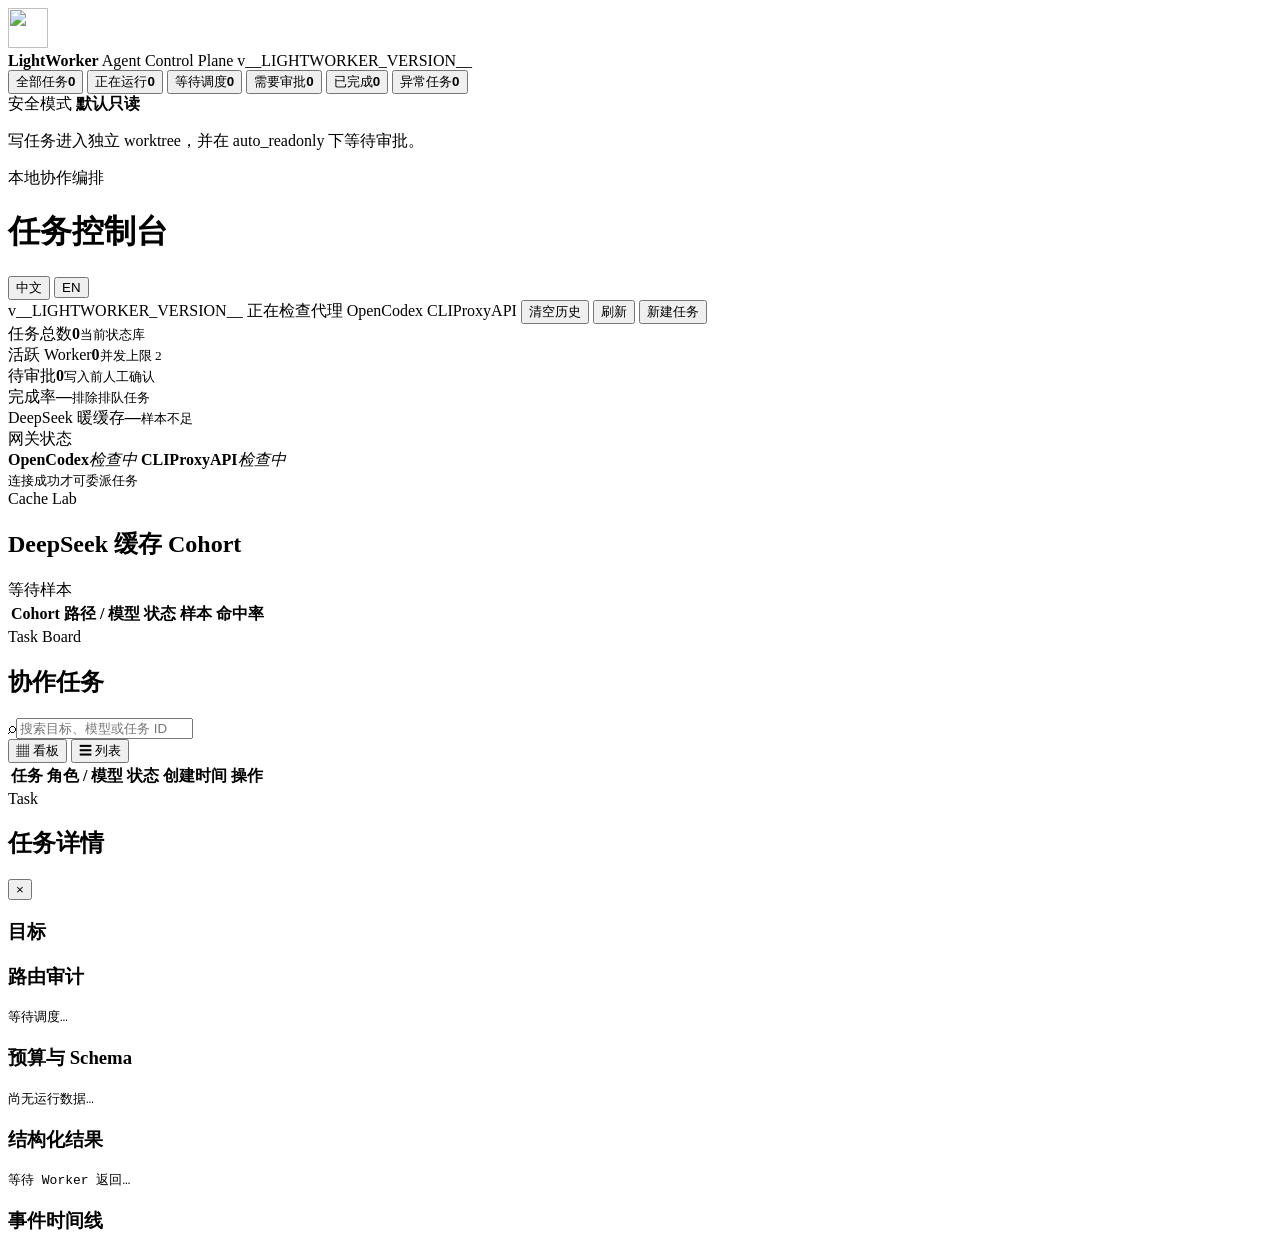
==== web/index.html @ e049ecc6 "feat: sync local v0.3.0 and v0.4.0 development to mainline Bring mainline up to date with the local " ====
<!doctype html>
<html lang="zh-CN" id="html-root">
<head>
  <meta charset="utf-8">
  <meta name="viewport" content="width=device-width, initial-scale=1">
  <meta name="lightworker-token" content="__LIGHTWORKER_TOKEN__">
  <meta name="theme-color" content="#0b0d12">
  <title>LightWorker v__LIGHTWORKER_VERSION__</title>
  <link rel="icon" type="image/svg+xml" sizes="any" href="/favicon.svg?v=2">
  <link rel="shortcut icon" type="image/svg+xml" href="/favicon.svg?v=2">
  <link rel="apple-touch-icon" href="/lightworker-app-icon.png?v=2">
  <link rel="stylesheet" href="/styles.css?v=__LIGHTWORKER_VERSION__">
</head>
<body>
  <div class="shell">
    <aside class="sidebar">
      <div class="brand">
        <div class="brand-mark"><img src="/logo.svg" alt="" width="40" height="40"></div>
        <div class="brand-copy">
          <strong>LightWorker</strong>
          <span>Agent Control Plane</span>
          <span class="version-badge" aria-label="LightWorker 当前版本">v__LIGHTWORKER_VERSION__</span>
        </div>
      </div>
      <nav aria-label="任务状态过滤" data-i18n-aria="nav.filter">
        <button class="nav-item active" data-status=""><span data-i18n="nav.all">全部任务</span><b id="nav-all">0</b></button>
        <button class="nav-item" data-status="running"><span data-i18n="nav.running">正在运行</span><b id="nav-running">0</b></button>
        <button class="nav-item" data-status="queued"><span data-i18n="nav.queued">等待调度</span><b id="nav-queued">0</b></button>
        <button class="nav-item" data-status="awaiting_approval"><span data-i18n="nav.approval">需要审批</span><b id="nav-approval">0</b></button>
        <button class="nav-item" data-status="completed"><span data-i18n="nav.completed">已完成</span><b id="nav-completed">0</b></button>
        <button class="nav-item" data-status="failed"><span data-i18n="nav.failed">异常任务</span><b id="nav-failed">0</b></button>
      </nav>
      <div class="sidebar-note">
        <span class="eyebrow" data-i18n="note.eyebrow">安全模式</span>
        <strong data-i18n="note.title">默认只读</strong>
        <p data-i18n="note.body">写任务进入独立 worktree，并在 auto_readonly 下等待审批。</p>
      </div>
    </aside>

    <main>
      <header class="topbar">
        <div>
          <span class="eyebrow" data-i18n="top.eyebrow">本地协作编排</span>
          <h1 data-i18n="top.title">任务控制台</h1>
        </div>
        <div class="top-actions">
          <div class="lang-toggle" role="tablist" aria-label="Language">
            <button type="button" class="lang-btn active" data-lang="zh">中文</button>
            <button type="button" class="lang-btn" data-lang="en">EN</button>
          </div>
          <span class="health-chip version-chip" id="version-chip" data-i18n-title="top.version"><i></i>v__LIGHTWORKER_VERSION__</span>
          <span class="health-chip" id="proxy-health" data-i18n-title="top.overallHealth"><i></i><span data-i18n="top.checking">正在检查代理</span></span>
          <span class="health-chip gw-chip" id="gw-opencodex"><i></i><span>OpenCodex</span></span>
          <span class="health-chip gw-chip" id="gw-cliproxyapi"><i></i><span>CLIProxyAPI</span></span>
          <button class="button ghost danger-outline" id="purge-button" data-i18n="top.purge">清空历史</button>
          <button class="button ghost" id="refresh-button" data-i18n="top.refresh">刷新</button>
          <button class="button primary" id="new-task-button" data-i18n="top.new">新建任务</button>
        </div>
      </header>

      <section class="metrics" aria-label="任务统计" data-i18n-aria="metrics.label">
        <article><span data-i18n="metrics.total">任务总数</span><strong id="metric-total">0</strong><small data-i18n="metrics.totalSub">当前状态库</small></article>
        <article><span data-i18n="metrics.active">活跃 Worker</span><strong id="metric-active">0</strong><small id="metric-capacity">并发上限 2</small></article>
        <article><span data-i18n="metrics.approval">待审批</span><strong id="metric-approval">0</strong><small data-i18n="metrics.approvalSub">写入前人工确认</small></article>
        <article><span data-i18n="metrics.rate">完成率</span><strong id="metric-rate">—</strong><small data-i18n="metrics.rateSub">排除排队任务</small></article>
        <article><span data-i18n="metrics.cache">DeepSeek 暖缓存</span><strong id="metric-cache">—</strong><small id="metric-cache-detail">样本不足</small></article>
        <article>
          <span data-i18n="metrics.gateway">网关状态</span>
          <div class="gw-list">
            <span class="gw-item" id="gw-metric-opencodex"><i></i><b>OpenCodex</b><em data-i18n="gw.checking">检查中</em></span>
            <span class="gw-item" id="gw-metric-cliproxyapi"><i></i><b>CLIProxyAPI</b><em data-i18n="gw.checking">检查中</em></span>
          </div>
          <small data-i18n="metrics.gatewaySub">连接成功才可委派任务</small>
        </article>
      </section>

      <section class="panel cache-panel">
        <div class="panel-header">
          <div><span class="eyebrow">Cache Lab</span><h2 data-i18n="cache.title">DeepSeek 缓存 Cohort</h2></div>
          <span class="health-chip" id="cache-target"><i></i><span data-i18n="cache.waiting">等待样本</span></span>
        </div>
        <div class="table-wrap">
          <table>
            <thead><tr><th>Cohort</th><th data-i18n="cache.colPath">路径 / 模型</th><th data-i18n="cache.colStatus">状态</th><th data-i18n="cache.colSamples">样本</th><th data-i18n="cache.colHit">命中率</th></tr></thead>
            <tbody id="cache-cohort-body"></tbody>
          </table>
        </div>
      </section>

      <section class="panel task-panel">
        <div class="panel-header">
          <div><span class="eyebrow">Task Board</span><h2 data-i18n="board.title">协作任务</h2></div>
          <div class="board-tools">
            <label class="search"><span>⌕</span><input id="search-input" type="search" data-i18n-ph="board.search" placeholder="搜索目标、模型或任务 ID"></label>
            <div class="view-toggle" role="tablist">
              <button type="button" class="view-btn active" data-view="board" data-i18n-title="board.viewBoard" data-i18n="board.board">▦ 看板</button>
              <button type="button" class="view-btn" data-view="list" data-i18n-title="board.viewList" data-i18n="board.list">☰ 列表</button>
            </div>
          </div>
        </div>
        <div class="kanban" id="kanban-board"></div>
        <div class="table-wrap">
          <table>
            <thead><tr><th data-i18n="board.colTask">任务</th><th data-i18n="board.colRole">角色 / 模型</th><th data-i18n="board.colStatus">状态</th><th data-i18n="board.colTime">创建时间</th><th data-i18n="board.colAction">操作</th></tr></thead>
            <tbody id="task-body"></tbody>
          </table>
          <div class="empty" id="empty-state" hidden>
            <div class="empty-icon"><img src="/logo.svg" alt="" width="54" height="54"></div><strong data-i18n="board.empty">暂时没有任务</strong><p data-i18n="board.emptySub">创建一个自动规划目标，或提交单个只读 Worker。</p>
          </div>
        </div>
      </section>
    </main>
  </div>

  <dialog id="task-dialog" class="modal">
    <form method="dialog" class="modal-card" id="task-form-shell">
      <div class="modal-header">
        <div><span class="eyebrow">Dispatch</span><h2 data-i18n="dlg.title">创建协作任务</h2></div>
        <button type="button" class="icon-button" id="close-task-dialog" data-i18n-aria="common.close" aria-label="关闭">×</button>
      </div>
      <div class="tabs" role="tablist">
        <button type="button" class="tab active" data-tab="orchestrate" data-i18n="dlg.tabOrch">自动规划</button>
        <button type="button" class="tab" data-tab="single" data-i18n="dlg.tabSingle">单个 Worker</button>
      </div>

      <div class="tab-pane active" id="pane-orchestrate">
        <label><span data-i18n="dlg.objective">目标</span><textarea id="orchestrate-objective" rows="5" required data-i18n-ph="dlg.objectivePh" placeholder="例如：检查登录模块的可靠性，拆成并行只读调查并汇总证据。"></textarea></label>
        <div class="form-grid">
          <label><span data-i18n="dlg.workspace">工作区</span><input id="orchestrate-workspace" required placeholder="C:\path\to\project"></label>
          <label><span data-i18n="dlg.mode">执行模式</span><select id="orchestrate-mode"><option value="auto_readonly" data-i18n="dlg.modeAutoReadonly">auto_readonly（推荐）</option><option value="plan_only">plan_only</option><option value="auto_execute">auto_execute</option></select></label>
          <label><span data-i18n="dlg.plannerModel">Planner 模型</span><select id="orchestrate-model"></select></label>
          <label><span data-i18n="dlg.plannerProfile">Planner Profile</span><select id="orchestrate-profile"></select></label>
          <label><span data-i18n="dlg.gateway">网关</span><select id="orchestrate-gateway"></select></label>
          <label><span data-i18n="dlg.maxSub">最大子任务</span><input id="orchestrate-max" type="number" min="1" max="6" value="6"></label>
        </div>
        <label><span data-i18n="dlg.contextPack">共享 Context Pack（可选，最多 32KiB）</span><textarea id="orchestrate-context-pack" rows="4" data-i18n-ph="dlg.contextPackPh" placeholder="仅填写多次任务都需要的稳定、已审阅上下文；不要填密钥或动态日志。"></textarea></label>
        <button type="button" class="button primary wide" id="submit-orchestrate" data-i18n="dlg.submitOrch">生成任务 DAG</button>
      </div>

      <div class="tab-pane" id="pane-single">
        <label><span data-i18n="dlg.singleObjective">任务目标</span><textarea id="single-objective" rows="5" required data-i18n-ph="dlg.singleObjectivePh" placeholder="给 Worker 一个边界清楚、可验证的目标。"></textarea></label>
        <div class="form-grid">
          <label><span data-i18n="dlg.workspace">工作区</span><input id="single-workspace" required placeholder="C:\path\to\project"></label>
          <label><span data-i18n="dlg.kind">角色</span><select id="single-kind"><option value="explore">Explorer</option><option value="review">Reviewer</option><option value="execute">Executor</option></select></label>
          <label><span data-i18n="dlg.workerProfile">Worker Profile</span><select id="single-profile"></select></label>
          <label><span data-i18n="dlg.model">模型</span><select id="single-model"></select></label>
          <label><span data-i18n="dlg.gateway">网关</span><select id="single-gateway"></select></label>
          <label><span data-i18n="dlg.channel">执行通道</span><select id="single-channel"><option value="lightworker_worker">LightWorker Worker</option><option value="native_subagent" data-i18n="dlg.channelNative">OpenCodex 原生子代理</option></select></label>
          <label><span data-i18n="dlg.capabilities">所需能力</span><input id="single-capabilities" data-i18n-ph="dlg.capabilitiesPh" placeholder="例如：web_search"></label>
          <label><span data-i18n="dlg.effort">推理强度</span><select id="single-effort"><option value="" data-i18n="dlg.effortAuto">按 Profile / 自动路由</option><option>low</option><option>medium</option><option>high</option><option>xhigh</option><option>max</option></select></label>
          <label><span data-i18n="dlg.mode">执行模式</span><select id="single-mode"><option value="auto_readonly" data-i18n="dlg.modeAutoReadonly">auto_readonly（推荐）</option><option value="plan_only">plan_only</option><option value="auto_execute">auto_execute</option></select></label>
          <label><span data-i18n="dlg.timeout">超时（秒）</span><input id="single-timeout" type="number" min="10" max="86400" value="1800"></label>
        </div>
        <label><span data-i18n="dlg.success">成功条件</span><input id="single-success" data-i18n-ph="dlg.successPh" placeholder="例如：列出文件证据并给出可复现命令"></label>
        <label><span data-i18n="dlg.contextPack">共享 Context Pack（可选，最多 32KiB）</span><textarea id="single-context-pack" rows="4" data-i18n-ph="dlg.contextPackPh2" placeholder="相同 Cohort 的 Worker 使用完全相同的稳定上下文。"></textarea></label>
        <button type="button" class="button primary wide" id="submit-single" data-i18n="dlg.submitSingle">提交 Worker</button>
      </div>
    </form>
  </dialog>

  <aside class="drawer" id="task-drawer" aria-hidden="true">
    <div class="drawer-head">
      <div><span class="eyebrow" id="detail-kind">Task</span><h2 id="detail-title" data-i18n="detail.title">任务详情</h2></div>
      <button class="icon-button" id="close-drawer" data-i18n-aria="common.close" aria-label="关闭">×</button>
    </div>
    <div class="detail-meta" id="detail-meta"></div>
    <div class="detail-actions" id="detail-actions"></div>
    <section><h3 data-i18n="detail.objective">目标</h3><p class="objective" id="detail-objective"></p></section>
    <section><h3 data-i18n="detail.route">路由审计</h3><pre id="detail-route">等待调度…</pre></section>
    <section><h3 data-i18n="detail.governance">预算与 Schema</h3><pre id="detail-governance">尚无运行数据…</pre></section>
    <section><h3 data-i18n="detail.result">结构化结果</h3><pre id="detail-result">等待 Worker 返回…</pre></section>
    <section><h3 data-i18n="detail.events">事件时间线</h3><div class="timeline" id="detail-events"></div></section>
  </aside>
  <div class="drawer-backdrop" id="drawer-backdrop" hidden></div>

  <div class="toast" id="toast" role="status" aria-live="polite"></div>
  <script src="/app.js?v=__LIGHTWORKER_VERSION__" defer></script>
</body>
</html>
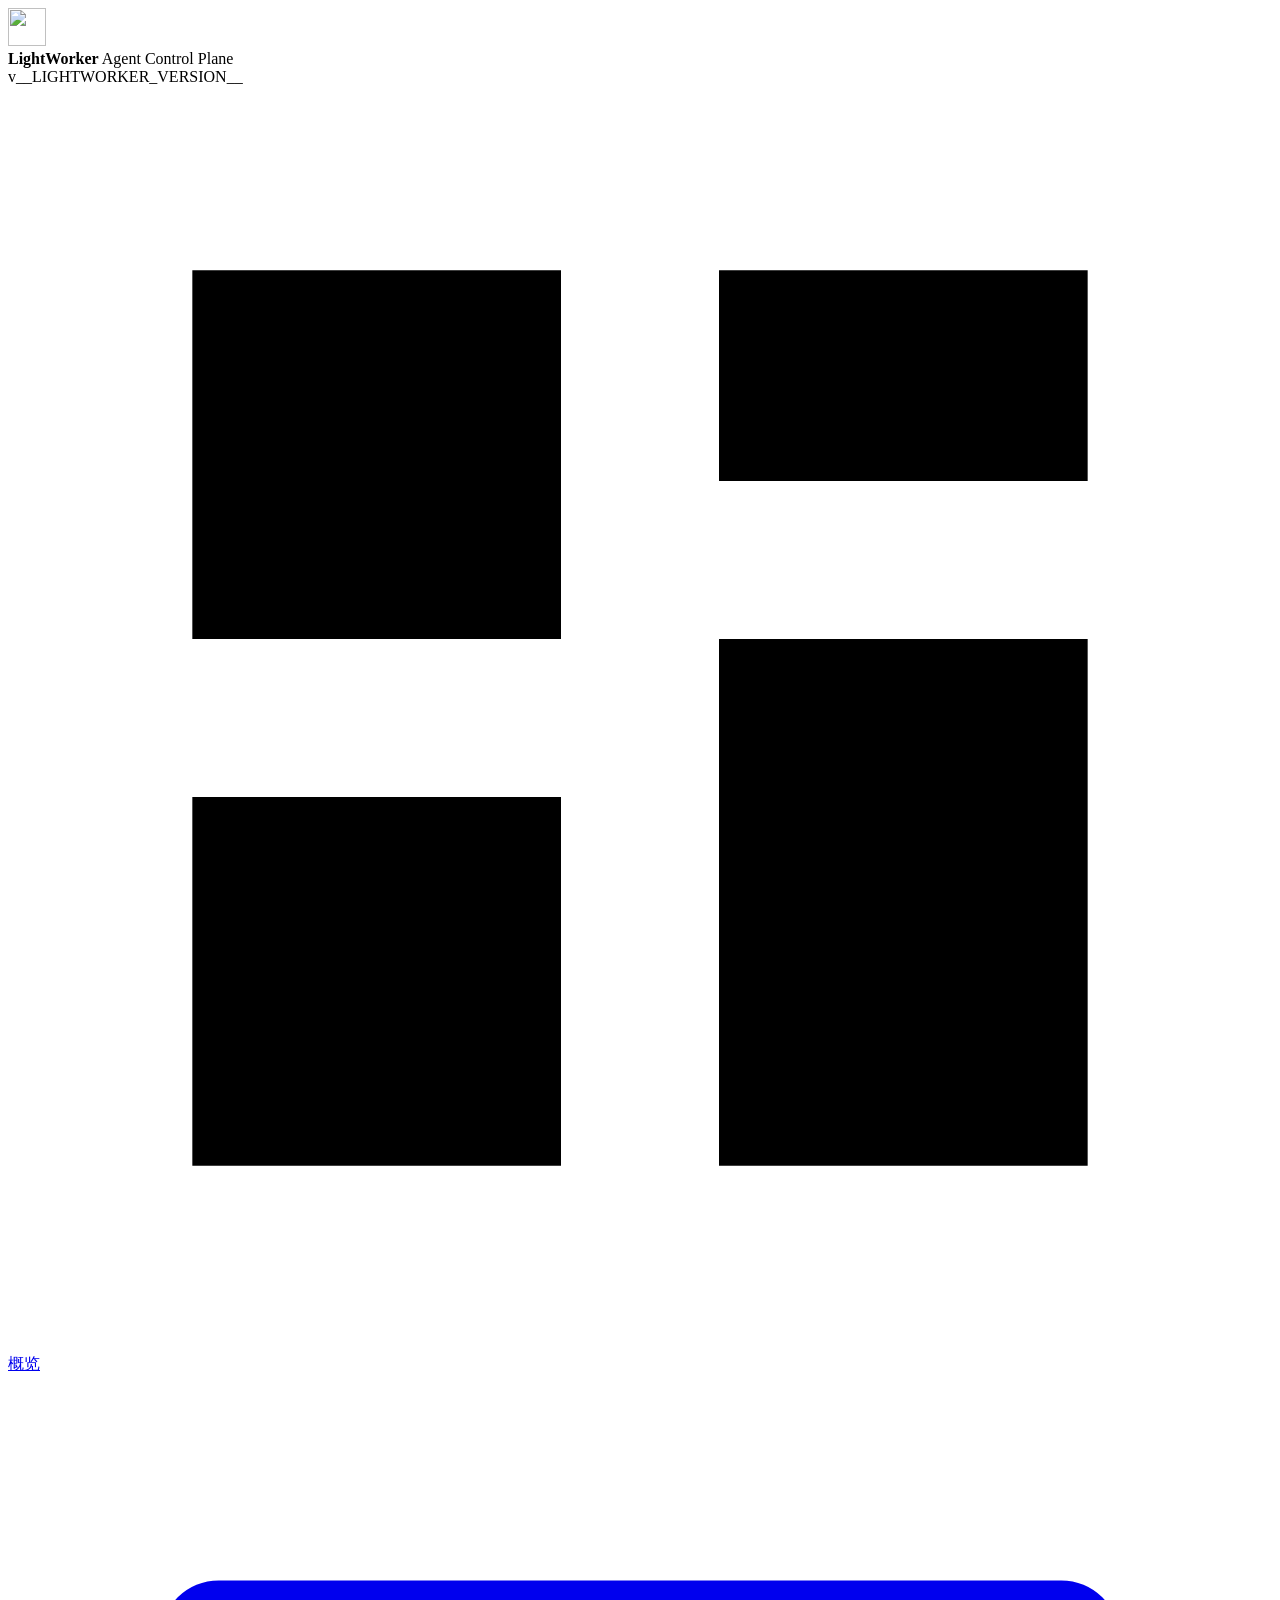
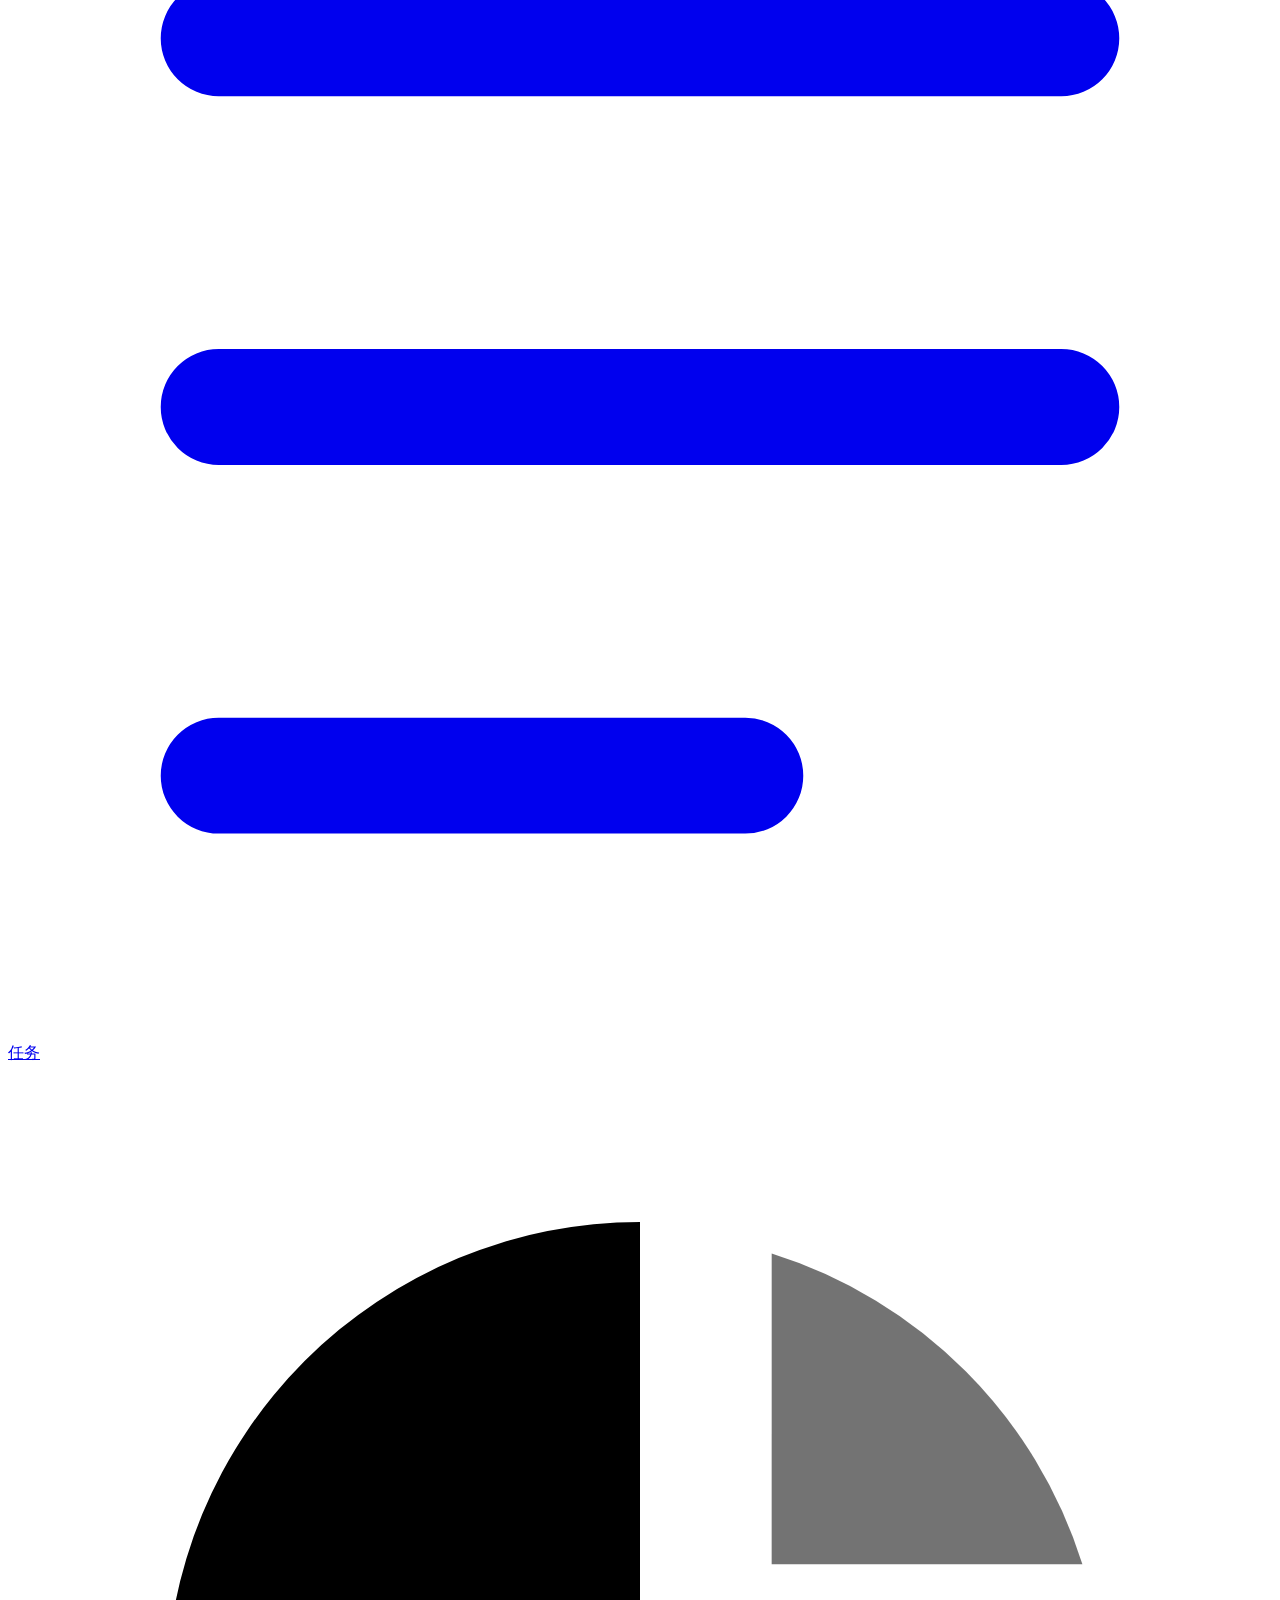
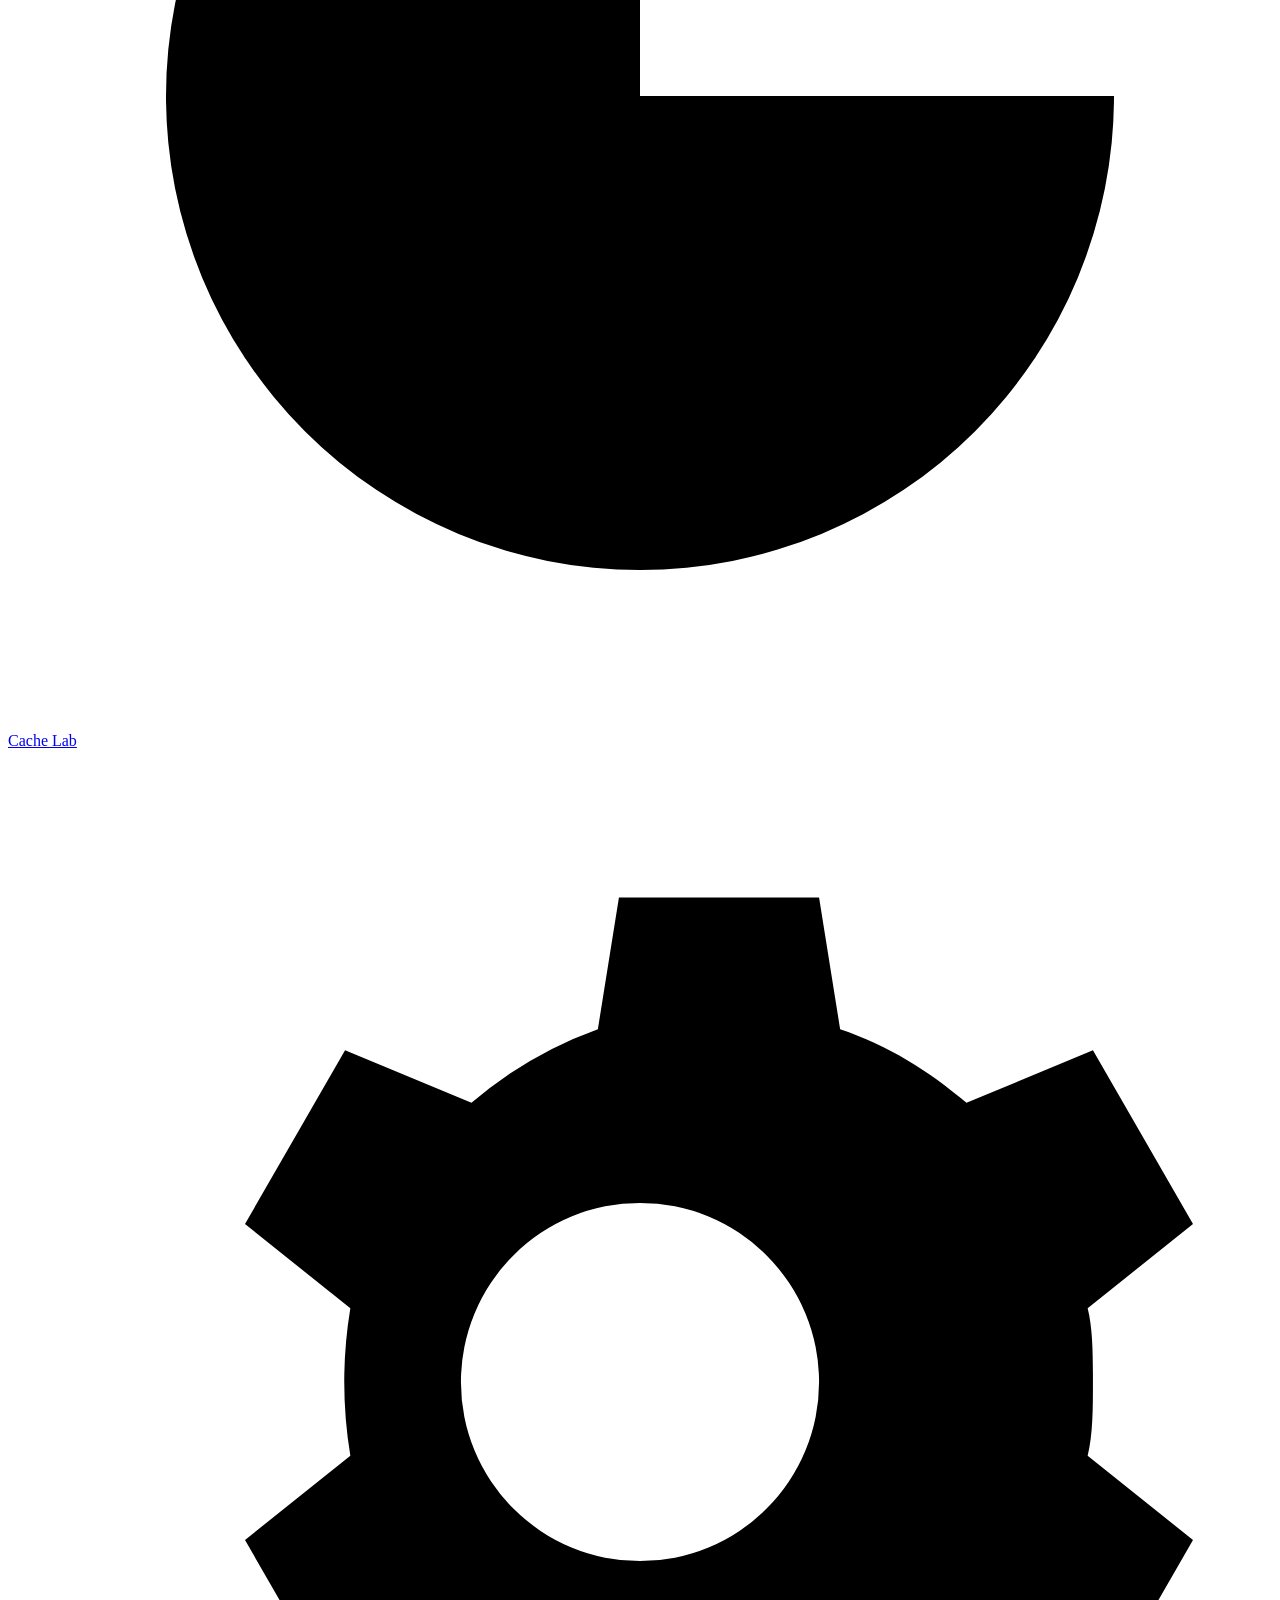
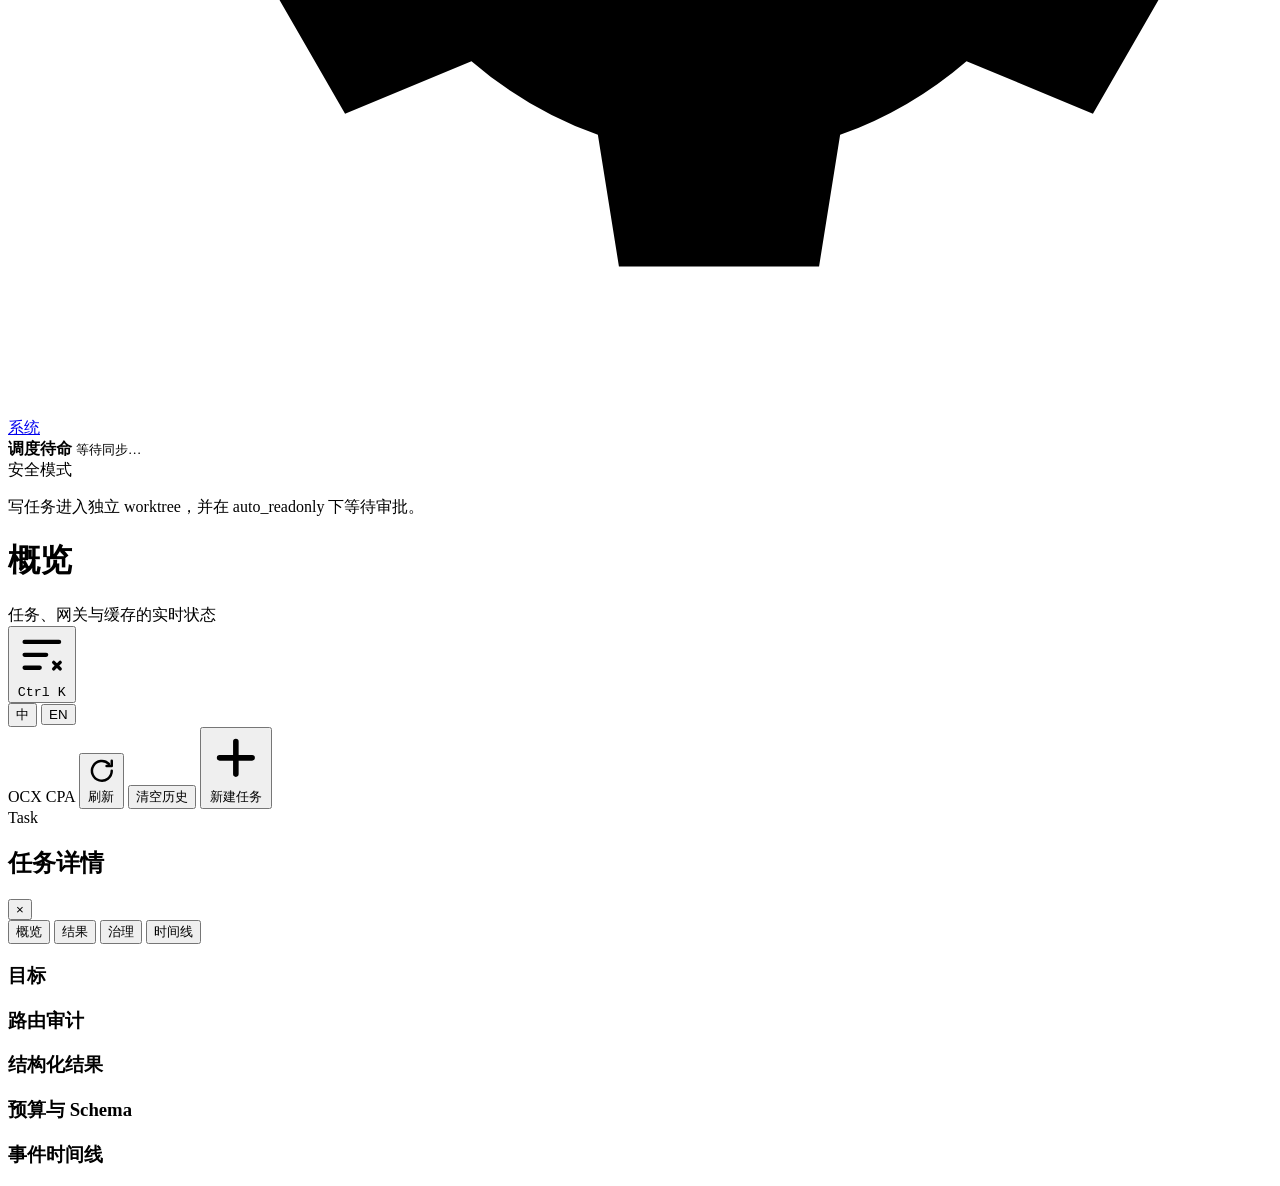
==== commit d0de97ee: "feat: Mission Control Web Console redesign Full rewrite of the Web Console UI (index.html / styles.c" ====
--- a/web/index.html
+++ b/web/index.html
@@ -4,119 +4,245 @@
   <meta charset="utf-8">
   <meta name="viewport" content="width=device-width, initial-scale=1">
   <meta name="lightworker-token" content="__LIGHTWORKER_TOKEN__">
-  <meta name="theme-color" content="#0b0d12">
+  <meta name="theme-color" content="#07090f">
   <title>LightWorker v__LIGHTWORKER_VERSION__</title>
-  <link rel="icon" type="image/svg+xml" sizes="any" href="/favicon.svg?v=2">
-  <link rel="shortcut icon" type="image/svg+xml" href="/favicon.svg?v=2">
-  <link rel="apple-touch-icon" href="/lightworker-app-icon.png?v=2">
+  <link rel="icon" type="image/svg+xml" sizes="any" href="/favicon.svg?v=3">
+  <link rel="shortcut icon" type="image/svg+xml" href="/favicon.svg?v=3">
+  <link rel="apple-touch-icon" href="/lightworker-app-icon.png?v=3">
   <link rel="stylesheet" href="/styles.css?v=__LIGHTWORKER_VERSION__">
 </head>
 <body>
-  <div class="shell">
+  <div class="app" data-view="overview">
+
     <aside class="sidebar">
       <div class="brand">
-        <div class="brand-mark"><img src="/logo.svg" alt="" width="40" height="40"></div>
+        <div class="brand-mark"><img src="/logo.svg" alt="" width="38" height="38"></div>
         <div class="brand-copy">
           <strong>LightWorker</strong>
-          <span>Agent Control Plane</span>
-          <span class="version-badge" aria-label="LightWorker 当前版本">v__LIGHTWORKER_VERSION__</span>
-        </div>
-      </div>
-      <nav aria-label="任务状态过滤" data-i18n-aria="nav.filter">
-        <button class="nav-item active" data-status=""><span data-i18n="nav.all">全部任务</span><b id="nav-all">0</b></button>
-        <button class="nav-item" data-status="running"><span data-i18n="nav.running">正在运行</span><b id="nav-running">0</b></button>
-        <button class="nav-item" data-status="queued"><span data-i18n="nav.queued">等待调度</span><b id="nav-queued">0</b></button>
-        <button class="nav-item" data-status="awaiting_approval"><span data-i18n="nav.approval">需要审批</span><b id="nav-approval">0</b></button>
-        <button class="nav-item" data-status="completed"><span data-i18n="nav.completed">已完成</span><b id="nav-completed">0</b></button>
-        <button class="nav-item" data-status="failed"><span data-i18n="nav.failed">异常任务</span><b id="nav-failed">0</b></button>
+          <span class="brand-sub" data-i18n="brand.sub">Agent Control Plane</span>
+        </div>
+        <span class="version-badge" aria-label="LightWorker 当前版本">v__LIGHTWORKER_VERSION__</span>
+      </div>
+
+      <nav class="side-nav" aria-label="Primary">
+        <a class="nav-link" href="#/overview" data-route="overview">
+          <svg viewBox="0 0 24 24" aria-hidden="true"><path d="M3.5 3.5h7v7h-7zM13.5 3.5h7v4h-7zM13.5 10.5h7v10h-7zM3.5 13.5h7v7h-7z"/></svg>
+          <span data-i18n="nav.overview">概览</span>
+        </a>
+        <a class="nav-link" href="#/tasks" data-route="tasks">
+          <svg viewBox="0 0 24 24" aria-hidden="true"><path d="M4 5h16M4 12h16M4 19h10" fill="none" stroke="currentColor" stroke-width="2.2" stroke-linecap="round"/></svg>
+          <span data-i18n="nav.tasks">任务</span>
+          <b class="nav-count" id="nav-task-count" hidden>0</b>
+        </a>
+        <a class="nav-link" href="#/cachelab" data-route="cachelab">
+          <svg viewBox="0 0 24 24" aria-hidden="true"><path d="M12 3a9 9 0 1 0 9 9h-9z"/><path d="M14.5 3.6A9 9 0 0 1 20.4 9.5H14.5z" opacity=".55"/></svg>
+          <span>Cache Lab</span>
+        </a>
+        <a class="nav-link" href="#/system" data-route="system">
+          <svg viewBox="0 0 24 24" aria-hidden="true"><path d="M12 8.6a3.4 3.4 0 1 0 0 6.8 3.4 3.4 0 0 0 0-6.8zm8.6 3.4c0 .5 0 1-.1 1.4l2 1.6-1.9 3.3-2.4-1a7.6 7.6 0 0 1-2.4 1.4l-.4 2.5h-3.8l-.4-2.5a7.6 7.6 0 0 1-2.4-1.4l-2.4 1L4.5 15l2-1.6a8.6 8.6 0 0 1 0-2.8l-2-1.6L6.4 5.7l2.4 1a7.6 7.6 0 0 1 2.4-1.4l.4-2.5h3.8l.4 2.5c.9.3 1.7.8 2.4 1.4l2.4-1 1.9 3.3-2 1.6c.1.4.1.9.1 1.4z"/></svg>
+          <span data-i18n="nav.system">系统</span>
+        </a>
       </nav>
-      <div class="sidebar-note">
-        <span class="eyebrow" data-i18n="note.eyebrow">安全模式</span>
-        <strong data-i18n="note.title">默认只读</strong>
-        <p data-i18n="note.body">写任务进入独立 worktree，并在 auto_readonly 下等待审批。</p>
+
+      <div class="side-foot">
+        <div class="scheduler-card" id="scheduler-card">
+          <span class="pulse-dot" aria-hidden="true"></span>
+          <div>
+            <strong id="scheduler-role" data-i18n="health.schedulerIdle">调度待命</strong>
+            <small id="scheduler-sync" data-i18n="top.waiting">等待同步…</small>
+          </div>
+        </div>
+        <div class="safe-note">
+          <span class="eyebrow" data-i18n="note.eyebrow">安全模式</span>
+          <p data-i18n="note.body">写任务进入独立 worktree，并在 auto_readonly 下等待审批。</p>
+        </div>
       </div>
     </aside>
 
-    <main>
+    <div class="workspace">
       <header class="topbar">
-        <div>
-          <span class="eyebrow" data-i18n="top.eyebrow">本地协作编排</span>
-          <h1 data-i18n="top.title">任务控制台</h1>
-        </div>
-        <div class="top-actions">
+        <div class="topbar-title">
+          <h1 id="view-title" data-i18n="view.overview">概览</h1>
+          <span class="topbar-sub" id="view-subtitle" data-i18n="viewSub.overview">任务、网关与缓存的实时状态</span>
+        </div>
+        <div class="topbar-actions">
+          <button class="icon-btn" id="palette-button" data-i18n-title="top.palette" title="命令面板 Ctrl+K" aria-label="Command palette">
+            <svg viewBox="0 0 24 24" aria-hidden="true"><path d="M4 6h16M4 12h10M4 18h7" fill="none" stroke="currentColor" stroke-width="2" stroke-linecap="round"/><path d="m17.5 15.5 3 3m0-3-3 3" fill="none" stroke="currentColor" stroke-width="1.6" stroke-linecap="round"/></svg>
+            <kbd>Ctrl K</kbd>
+          </button>
           <div class="lang-toggle" role="tablist" aria-label="Language">
-            <button type="button" class="lang-btn active" data-lang="zh">中文</button>
+            <button type="button" class="lang-btn" data-lang="zh">中</button>
             <button type="button" class="lang-btn" data-lang="en">EN</button>
           </div>
-          <span class="health-chip version-chip" id="version-chip" data-i18n-title="top.version"><i></i>v__LIGHTWORKER_VERSION__</span>
-          <span class="health-chip" id="proxy-health" data-i18n-title="top.overallHealth"><i></i><span data-i18n="top.checking">正在检查代理</span></span>
-          <span class="health-chip gw-chip" id="gw-opencodex"><i></i><span>OpenCodex</span></span>
-          <span class="health-chip gw-chip" id="gw-cliproxyapi"><i></i><span>CLIProxyAPI</span></span>
-          <button class="button ghost danger-outline" id="purge-button" data-i18n="top.purge">清空历史</button>
-          <button class="button ghost" id="refresh-button" data-i18n="top.refresh">刷新</button>
-          <button class="button primary" id="new-task-button" data-i18n="top.new">新建任务</button>
+          <span class="chip gw-mini" id="gw-mini-opencodex" title="OpenCodex"><i></i>OCX</span>
+          <span class="chip gw-mini" id="gw-mini-cliproxyapi" title="CLIProxyAPI"><i></i>CPA</span>
+          <button class="btn ghost" id="refresh-button">
+            <svg viewBox="0 0 24 24" aria-hidden="true"><path d="M20 12a8 8 0 1 1-2.3-5.6M20 3.8V8h-4.2" fill="none" stroke="currentColor" stroke-width="2" stroke-linecap="round" stroke-linejoin="round"/></svg>
+            <span data-i18n="top.refresh">刷新</span>
+          </button>
+          <button class="btn ghost danger-outline" id="purge-button" data-i18n="top.purge">清空历史</button>
+          <button class="btn primary" id="new-task-button">
+            <svg viewBox="0 0 24 24" aria-hidden="true"><path d="M12 5v14M5 12h14" fill="none" stroke="currentColor" stroke-width="2.4" stroke-linecap="round"/></svg>
+            <span data-i18n="top.new">新建任务</span>
+          </button>
         </div>
       </header>
 
-      <section class="metrics" aria-label="任务统计" data-i18n-aria="metrics.label">
-        <article><span data-i18n="metrics.total">任务总数</span><strong id="metric-total">0</strong><small data-i18n="metrics.totalSub">当前状态库</small></article>
-        <article><span data-i18n="metrics.active">活跃 Worker</span><strong id="metric-active">0</strong><small id="metric-capacity">并发上限 2</small></article>
-        <article><span data-i18n="metrics.approval">待审批</span><strong id="metric-approval">0</strong><small data-i18n="metrics.approvalSub">写入前人工确认</small></article>
-        <article><span data-i18n="metrics.rate">完成率</span><strong id="metric-rate">—</strong><small data-i18n="metrics.rateSub">排除排队任务</small></article>
-        <article><span data-i18n="metrics.cache">DeepSeek 暖缓存</span><strong id="metric-cache">—</strong><small id="metric-cache-detail">样本不足</small></article>
-        <article>
-          <span data-i18n="metrics.gateway">网关状态</span>
-          <div class="gw-list">
-            <span class="gw-item" id="gw-metric-opencodex"><i></i><b>OpenCodex</b><em data-i18n="gw.checking">检查中</em></span>
-            <span class="gw-item" id="gw-metric-cliproxyapi"><i></i><b>CLIProxyAPI</b><em data-i18n="gw.checking">检查中</em></span>
-          </div>
-          <small data-i18n="metrics.gatewaySub">连接成功才可委派任务</small>
-        </article>
-      </section>
-
-      <section class="panel cache-panel">
-        <div class="panel-header">
-          <div><span class="eyebrow">Cache Lab</span><h2 data-i18n="cache.title">DeepSeek 缓存 Cohort</h2></div>
-          <span class="health-chip" id="cache-target"><i></i><span data-i18n="cache.waiting">等待样本</span></span>
-        </div>
-        <div class="table-wrap">
-          <table>
-            <thead><tr><th>Cohort</th><th data-i18n="cache.colPath">路径 / 模型</th><th data-i18n="cache.colStatus">状态</th><th data-i18n="cache.colSamples">样本</th><th data-i18n="cache.colHit">命中率</th></tr></thead>
-            <tbody id="cache-cohort-body"></tbody>
-          </table>
-        </div>
-      </section>
-
-      <section class="panel task-panel">
-        <div class="panel-header">
-          <div><span class="eyebrow">Task Board</span><h2 data-i18n="board.title">协作任务</h2></div>
-          <div class="board-tools">
-            <label class="search"><span>⌕</span><input id="search-input" type="search" data-i18n-ph="board.search" placeholder="搜索目标、模型或任务 ID"></label>
+      <main class="viewport">
+
+        <section class="view" data-view-panel="overview" hidden>
+          <div class="kpi-row">
+            <article class="kpi" id="kpi-total">
+              <header><span data-i18n="metrics.total">任务总数</span><span class="kpi-ico total" aria-hidden="true"></span></header>
+              <strong>0</strong><small data-i18n="metrics.totalSub">当前状态库</small>
+              <div class="kpi-bar"><i></i></div>
+            </article>
+            <article class="kpi" id="kpi-active">
+              <header><span data-i18n="metrics.active">活跃 Worker</span><span class="kpi-ico active" aria-hidden="true"></span></header>
+              <strong>0</strong><small id="metric-capacity">—</small>
+              <div class="kpi-bar"><i></i></div>
+            </article>
+            <article class="kpi" id="kpi-approval">
+              <header><span data-i18n="metrics.approval">待审批</span><span class="kpi-ico approval" aria-hidden="true"></span></header>
+              <strong>0</strong><small data-i18n="metrics.approvalSub">写入前人工确认</small>
+              <div class="kpi-bar"><i></i></div>
+            </article>
+            <article class="kpi" id="kpi-rate">
+              <header><span data-i18n="metrics.rate">完成率</span><span class="kpi-ico rate" aria-hidden="true"></span></header>
+              <strong>—</strong><small data-i18n="metrics.rateSub">排除排队任务</small>
+              <div class="kpi-bar"><i></i></div>
+            </article>
+            <article class="kpi" id="kpi-cache">
+              <header><span data-i18n="metrics.cache">暖缓存命中率</span><span class="kpi-ico cache" aria-hidden="true"></span></header>
+              <strong>—</strong><small id="metric-cache-detail">—</small>
+              <div class="kpi-bar"><i></i></div>
+            </article>
+          </div>
+
+          <div class="grid-2">
+            <section class="card">
+              <header class="card-head">
+                <div><span class="eyebrow">Gateways</span><h2 data-i18n="overview.gateways">网关健康</h2></div>
+                <a class="card-link" href="#/system" data-i18n="common.details">详情 →</a>
+              </header>
+              <div class="gw-cards" id="overview-gateways"></div>
+            </section>
+            <section class="card">
+              <header class="card-head">
+                <div><span class="eyebrow">Cache Lab</span><h2 data-i18n="overview.cache">缓存 Cohort 目标</h2></div>
+                <a class="card-link" href="#/cachelab" data-i18n="common.details">详情 →</a>
+              </header>
+              <div id="overview-cache"></div>
+            </section>
+          </div>
+
+          <div class="grid-2">
+            <section class="card">
+              <header class="card-head">
+                <div><span class="eyebrow">Inbox</span><h2 data-i18n="overview.approvals">审批收件箱</h2></div>
+                <span class="chip" id="approval-count-chip">0</span>
+              </header>
+              <div class="approval-list" id="overview-approvals"></div>
+            </section>
+            <section class="card">
+              <header class="card-head">
+                <div><span class="eyebrow">Recent</span><h2 data-i18n="overview.recent">最近任务</h2></div>
+                <a class="card-link" href="#/tasks" data-i18n="common.allTasks">全部任务 →</a>
+              </header>
+              <div class="recent-list" id="overview-recent"></div>
+            </section>
+          </div>
+        </section>
+
+        <section class="view" data-view-panel="tasks" hidden>
+          <div class="task-toolbar card-flat">
+            <div class="filter-chips" id="filter-chips" role="tablist" aria-label="Filter"></div>
+            <label class="search">
+              <svg viewBox="0 0 24 24" aria-hidden="true"><circle cx="11" cy="11" r="6.5" fill="none" stroke="currentColor" stroke-width="2"/><path d="m16 16 4.5 4.5" fill="none" stroke="currentColor" stroke-width="2" stroke-linecap="round"/></svg>
+              <input id="search-input" type="search" data-i18n-ph="board.search" placeholder="搜索目标、模型或任务 ID">
+            </label>
             <div class="view-toggle" role="tablist">
-              <button type="button" class="view-btn active" data-view="board" data-i18n-title="board.viewBoard" data-i18n="board.board">▦ 看板</button>
-              <button type="button" class="view-btn" data-view="list" data-i18n-title="board.viewList" data-i18n="board.list">☰ 列表</button>
+              <button type="button" class="view-btn active" data-view="board" data-i18n-title="board.viewBoard" data-i18n="board.board">看板</button>
+              <button type="button" class="view-btn" data-view="list" data-i18n-title="board.viewList" data-i18n="board.list">列表</button>
             </div>
           </div>
-        </div>
-        <div class="kanban" id="kanban-board"></div>
-        <div class="table-wrap">
-          <table>
-            <thead><tr><th data-i18n="board.colTask">任务</th><th data-i18n="board.colRole">角色 / 模型</th><th data-i18n="board.colStatus">状态</th><th data-i18n="board.colTime">创建时间</th><th data-i18n="board.colAction">操作</th></tr></thead>
-            <tbody id="task-body"></tbody>
-          </table>
+          <div class="kanban" id="kanban-board" hidden></div>
+          <div class="card" id="list-card" hidden>
+            <div class="table-wrap">
+              <table>
+                <thead><tr>
+                  <th data-i18n="board.colTask">任务</th><th data-i18n="board.colRole">角色 / 模型</th>
+                  <th data-i18n="board.colStatus">状态</th><th data-i18n="board.colTime">创建时间</th>
+                  <th data-i18n="board.colAction">操作</th>
+                </tr></thead>
+                <tbody id="task-body"></tbody>
+              </table>
+            </div>
+          </div>
           <div class="empty" id="empty-state" hidden>
-            <div class="empty-icon"><img src="/logo.svg" alt="" width="54" height="54"></div><strong data-i18n="board.empty">暂时没有任务</strong><p data-i18n="board.emptySub">创建一个自动规划目标，或提交单个只读 Worker。</p>
-          </div>
-        </div>
-      </section>
-    </main>
+            <div class="empty-icon"><img src="/logo.svg" alt="" width="56" height="56"></div>
+            <strong data-i18n="board.empty">暂时没有任务</strong>
+            <p data-i18n="board.emptySub">创建一个自动规划目标，或提交单个只读 Worker。</p>
+            <button class="btn primary" data-i18n="top.new" data-open-new>新建任务</button>
+          </div>
+        </section>
+
+        <section class="view" data-view-panel="cachelab" hidden>
+          <div class="card" id="cache-target-card"></div>
+          <section class="card">
+            <header class="card-head">
+              <div><span class="eyebrow">Cohorts</span><h2 data-i18n="cache.title">缓存 Cohort 明细</h2></div>
+            </header>
+            <div class="table-wrap">
+              <table>
+                <thead><tr>
+                  <th>Cohort</th><th data-i18n="cache.colPath">网关 / 模型</th>
+                  <th data-i18n="cache.colStatus">状态</th><th data-i18n="cache.colSamples">样本</th>
+                  <th data-i18n="cache.colHit">命中率</th>
+                </tr></thead>
+                <tbody id="cache-cohort-body"></tbody>
+              </table>
+            </div>
+          </section>
+        </section>
+
+        <section class="view" data-view-panel="system" hidden>
+          <div class="grid-2">
+            <section class="card"><header class="card-head"><div><span class="eyebrow">Runtime</span><h2 data-i18n="sys.runtime">运行时</h2></div></header><div id="sys-runtime" class="def-grid"></div></section>
+            <section class="card"><header class="card-head"><div><span class="eyebrow">Budget</span><h2 data-i18n="sys.budget">预算与缓存配置</h2></div></header><div id="sys-budget" class="def-grid"></div></section>
+          </div>
+          <section class="card">
+            <header class="card-head"><div><span class="eyebrow">Gateways</span><h2 data-i18n="sys.gateways">网关</h2></div></header>
+            <div class="table-wrap"><table>
+              <thead><tr><th data-i18n="sys.colName">名称</th><th data-i18n="sys.colProto">协议</th><th data-i18n="sys.colCaps">能力</th><th data-i18n="sys.colCred">凭据</th><th data-i18n="sys.colReach">连接</th></tr></thead>
+              <tbody id="sys-gateways"></tbody>
+            </table></div>
+          </section>
+          <section class="card">
+            <header class="card-head"><div><span class="eyebrow">Models</span><h2 data-i18n="sys.models">模型路由</h2></div></header>
+            <div class="table-wrap"><table>
+              <thead><tr><th data-i18n="sys.colModel">模型</th><th data-i18n="sys.colProvider">提供方</th><th data-i18n="sys.colBilling">计费</th><th data-i18n="sys.colPrimary">主网关</th><th data-i18n="sys.colFallback">备用</th><th data-i18n="sys.colCaps">能力</th><th data-i18n="sys.colRoutable">可路由</th></tr></thead>
+              <tbody id="sys-models"></tbody>
+            </table></div>
+          </section>
+          <section class="card">
+            <header class="card-head"><div><span class="eyebrow">Profiles</span><h2 data-i18n="sys.profiles">Worker Profile</h2></div></header>
+            <div class="table-wrap"><table>
+              <thead><tr><th data-i18n="sys.colProfile">Profile</th><th data-i18n="sys.colDesc">用途</th><th data-i18n="sys.colModel">模型</th><th data-i18n="sys.colEffort">强度</th><th data-i18n="sys.colGateway">网关</th><th>Kinds</th></tr></thead>
+              <tbody id="sys-profiles"></tbody>
+            </table></div>
+          </section>
+        </section>
+
+      </main>
+    </div>
   </div>
 
   <dialog id="task-dialog" class="modal">
     <form method="dialog" class="modal-card" id="task-form-shell">
       <div class="modal-header">
         <div><span class="eyebrow">Dispatch</span><h2 data-i18n="dlg.title">创建协作任务</h2></div>
-        <button type="button" class="icon-button" id="close-task-dialog" data-i18n-aria="common.close" aria-label="关闭">×</button>
+        <button type="button" class="icon-btn" id="close-task-dialog" data-i18n-aria="common.close" aria-label="关闭">×</button>
       </div>
       <div class="tabs" role="tablist">
         <button type="button" class="tab active" data-tab="orchestrate" data-i18n="dlg.tabOrch">自动规划</button>
@@ -134,7 +260,7 @@
           <label><span data-i18n="dlg.maxSub">最大子任务</span><input id="orchestrate-max" type="number" min="1" max="6" value="6"></label>
         </div>
         <label><span data-i18n="dlg.contextPack">共享 Context Pack（可选，最多 32KiB）</span><textarea id="orchestrate-context-pack" rows="4" data-i18n-ph="dlg.contextPackPh" placeholder="仅填写多次任务都需要的稳定、已审阅上下文；不要填密钥或动态日志。"></textarea></label>
-        <button type="button" class="button primary wide" id="submit-orchestrate" data-i18n="dlg.submitOrch">生成任务 DAG</button>
+        <button type="button" class="btn primary wide" id="submit-orchestrate" data-i18n="dlg.submitOrch">生成任务 DAG</button>
       </div>
 
       <div class="tab-pane" id="pane-single">
@@ -153,7 +279,7 @@
         </div>
         <label><span data-i18n="dlg.success">成功条件</span><input id="single-success" data-i18n-ph="dlg.successPh" placeholder="例如：列出文件证据并给出可复现命令"></label>
         <label><span data-i18n="dlg.contextPack">共享 Context Pack（可选，最多 32KiB）</span><textarea id="single-context-pack" rows="4" data-i18n-ph="dlg.contextPackPh2" placeholder="相同 Cohort 的 Worker 使用完全相同的稳定上下文。"></textarea></label>
-        <button type="button" class="button primary wide" id="submit-single" data-i18n="dlg.submitSingle">提交 Worker</button>
+        <button type="button" class="btn primary wide" id="submit-single" data-i18n="dlg.submitSingle">提交 Worker</button>
       </div>
     </form>
   </dialog>
@@ -161,17 +287,42 @@
   <aside class="drawer" id="task-drawer" aria-hidden="true">
     <div class="drawer-head">
       <div><span class="eyebrow" id="detail-kind">Task</span><h2 id="detail-title" data-i18n="detail.title">任务详情</h2></div>
-      <button class="icon-button" id="close-drawer" data-i18n-aria="common.close" aria-label="关闭">×</button>
+      <button class="icon-btn" id="close-drawer" data-i18n-aria="common.close" aria-label="关闭">×</button>
     </div>
     <div class="detail-meta" id="detail-meta"></div>
     <div class="detail-actions" id="detail-actions"></div>
-    <section><h3 data-i18n="detail.objective">目标</h3><p class="objective" id="detail-objective"></p></section>
-    <section><h3 data-i18n="detail.route">路由审计</h3><pre id="detail-route">等待调度…</pre></section>
-    <section><h3 data-i18n="detail.governance">预算与 Schema</h3><pre id="detail-governance">尚无运行数据…</pre></section>
-    <section><h3 data-i18n="detail.result">结构化结果</h3><pre id="detail-result">等待 Worker 返回…</pre></section>
-    <section><h3 data-i18n="detail.events">事件时间线</h3><div class="timeline" id="detail-events"></div></section>
+    <div class="drawer-tabs" role="tablist">
+      <button type="button" class="dtab active" data-dtab="overview" data-i18n="detail.tabOverview">概览</button>
+      <button type="button" class="dtab" data-dtab="result" data-i18n="detail.tabResult">结果</button>
+      <button type="button" class="dtab" data-dtab="governance" data-i18n="detail.tabGovernance">治理</button>
+      <button type="button" class="dtab" data-dtab="events" data-i18n="detail.tabEvents">时间线</button>
+    </div>
+    <div class="dpane active" data-dpane="overview">
+      <section><h3 data-i18n="detail.objective">目标</h3><p class="objective" id="detail-objective"></p></section>
+      <section><h3 data-i18n="detail.route">路由审计</h3><pre id="detail-route" class="code"></pre></section>
+    </div>
+    <div class="dpane" data-dpane="result">
+      <section><h3 data-i18n="detail.result">结构化结果</h3><pre id="detail-result" class="code"></pre></section>
+    </div>
+    <div class="dpane" data-dpane="governance">
+      <section><h3 data-i18n="detail.governance">预算与 Schema</h3><pre id="detail-governance" class="code"></pre></section>
+    </div>
+    <div class="dpane" data-dpane="events">
+      <section><h3 data-i18n="detail.events">事件时间线</h3><div class="timeline" id="detail-events"></div></section>
+    </div>
   </aside>
   <div class="drawer-backdrop" id="drawer-backdrop" hidden></div>
+
+  <dialog id="palette" class="palette-modal">
+    <div class="palette">
+      <div class="palette-input">
+        <svg viewBox="0 0 24 24" aria-hidden="true"><circle cx="11" cy="11" r="6.5" fill="none" stroke="currentColor" stroke-width="2"/><path d="m16 16 4.5 4.5" fill="none" stroke="currentColor" stroke-width="2" stroke-linecap="round"/></svg>
+        <input id="palette-search" type="text" data-i18n-ph="palette.ph" placeholder="搜索任务或命令…" autocomplete="off">
+        <kbd>Esc</kbd>
+      </div>
+      <div class="palette-list" id="palette-list" role="listbox"></div>
+    </div>
+  </dialog>
 
   <div class="toast" id="toast" role="status" aria-live="polite"></div>
   <script src="/app.js?v=__LIGHTWORKER_VERSION__" defer></script>
